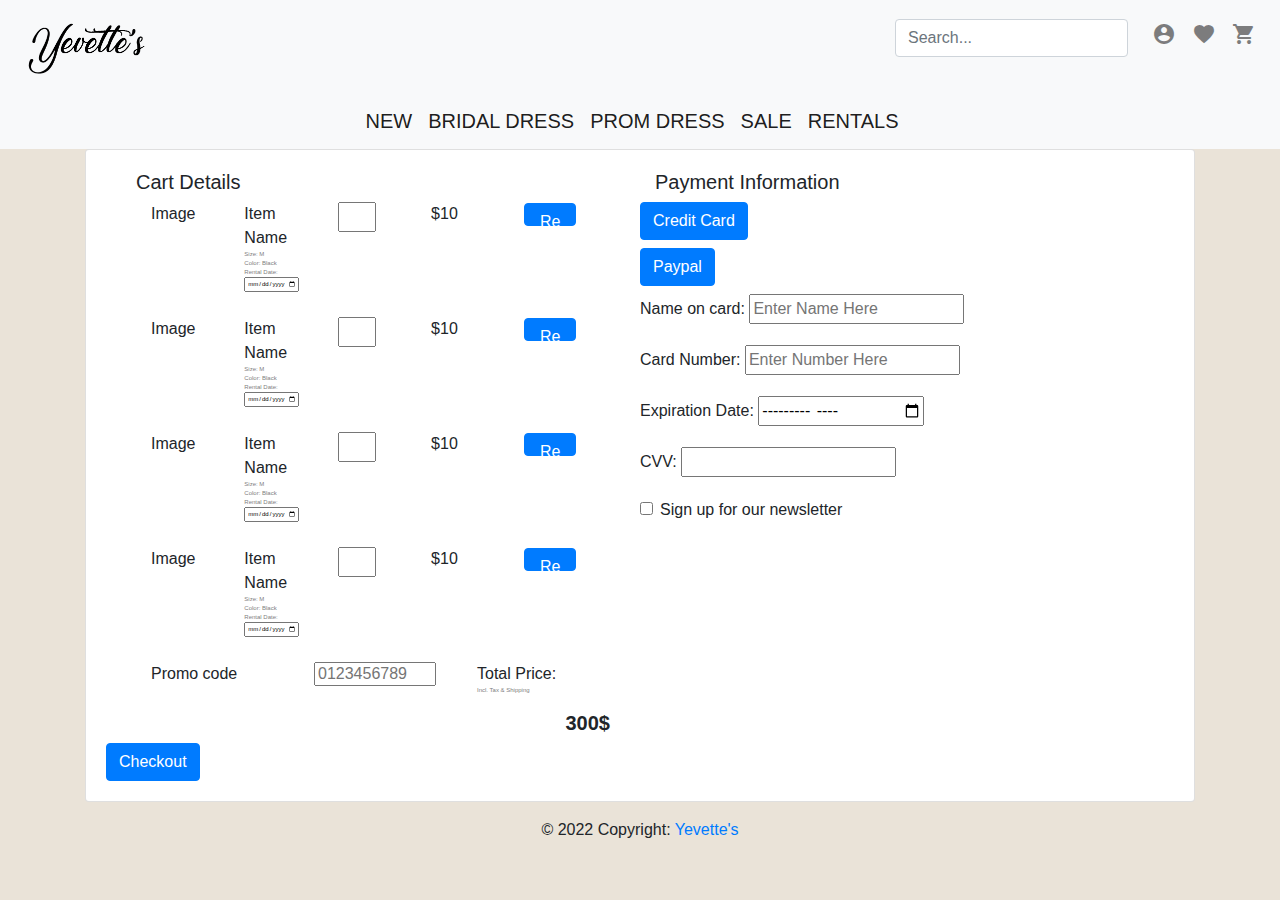
==== checkout.html @ b3177886 "Update checkout.html" ====
<!doctype html>
<html lang="en">
<head>
    <meta charset="utf-8">
    <meta name="viewport" content="width=device-width, initial-scale=1, shrink-to-fit=no">
    <link rel="stylesheet" href="https://cdn.jsdelivr.net/npm/bootstrap@4.6.1/dist/css/bootstrap.min.css">
    <link rel="stylesheet" href="https://fonts.googleapis.com/icon?family=Material+Icons">
    <link rel="stylesheet" href="/assets/css/style.css"/>

    <script type="text/javascript" src="assets/js/data.js"></script>
    <title>Yvette - Checkout</title>
</head>
<body>
    <div id="menu"></div>

    <div class="container">
        <div class="card">
            <div class="card-body">
                <div class="card-text">
                    <div class="container">
                        <div class="container">
                          <div class="row">


                            <!-- CART DETAILS COLUMN --> 
                            <div class="col">
                                <h5>Cart Details</h5> 
                                <div class ="container">



                                    <div class="row">
                                        <div class="col">
                                            Image
                                        </div>
                                        <div class="col">
                                            Item Name 
                                            <p style="font-size: 6px;
                                            color: grey;">
                                            Size: M <br>
                                            Color: Black <br>
                                            Rental Date:  <input type="date" id="datemax" name="datemax" min ="2022-11-24" max="2022-12-31"><br><br>
                                        </p>   
                                    </div>
                                    <div class="col">
                                        <input type="number"min="1" style=" width : 60%">

                                    </div>
                                    <div class="col">
                                        $10
                                    </div>
                                    <div class="col">
                                     <a href="#" class="btn btn-primary" style=" width : 60% ; height: 20%;" > Remove </a> 
                                 </div>

                             </div>

                             <div class="row">
                                        <div class="col">
                                            Image
                                        </div>
                                        <div class="col">
                                            Item Name 
                                            <p style="font-size: 6px;
                                            color: grey;">
                                            Size: M <br>
                                            Color: Black <br>
                                            Rental Date:  <input type="date" id="datemax" name="datemax" min ="2022-11-24" max="2022-12-31"><br><br>
                                        </p>   
                                    </div>
                                    <div class="col">
                                        <input type="number"min="1" style=" width : 60%">

                                    </div>
                                    <div class="col">
                                        $10
                                    </div>
                                    <div class="col">
                                     <a href="#" class="btn btn-primary" style=" width : 60% ; height: 20%;" > Remove </a> 
                                 </div>

                             </div>

                             <div class="row">
                                        <div class="col">
                                            Image
                                        </div>
                                        <div class="col">
                                            Item Name 
                                            <p style="font-size: 6px;
                                            color: grey;">
                                            Size: M <br>
                                            Color: Black <br>
                                            Rental Date:  <input type="date" id="datemax" name="datemax" min ="2022-11-24" max="2022-12-31"><br><br>
                                        </p>   
                                    </div>
                                    <div class="col">
                                        <input type="number"min="1" style=" width : 60%">

                                    </div>
                                    <div class="col">
                                        $10
                                    </div>
                                    <div class="col">
                                     <a href="#" class="btn btn-primary" style=" width : 60% ; height: 20%;" > Remove </a> 
                                 </div>

                             </div>

                             <div class="row">
                                        <div class="col">
                                            Image
                                        </div>
                                        <div class="col">
                                            Item Name 
                                            <p style="font-size: 6px;
                                            color: grey;">
                                            Size: M <br>
                                            Color: Black <br>
                                            Rental Date:  <input type="date" id="datemax" name="datemax" min ="2022-11-24" max="2022-12-31"><br><br>
                                        </p>   
                                    </div>
                                    <div class="col">
                                        <input type="number"min="1" style=" width : 60%">

                                    </div>
                                    <div class="col">
                                        $10
                                    </div>
                                    <div class="col">
                                     <a href="#" class="btn btn-primary" style=" width : 60% ; height: 20%;" > Remove </a> 
                                 </div>

                             </div>
                             <div class="row">
                               <div class="col">
                                Promo code 
                            </div>
                            <div class="col">
                                <form action="promocode">
                                    <input type="text" id="promo" name="promo" maxlength="10"size="10"placeholder="0123456789" style=" height: 20%;">
                                </form>
                            </div>
                            <div class="col">
                                Total Price: <p style="font-size: 6px;
                                color: grey;"> Incl. Tax & Shipping </p>
                                <h5 style="float: right; font-weight: bold;">300$</h5>
                            </div>

                        </div>

                    </div>
                </div>


<!-- PAYMENT INFO COLUMN --> 

                <div class="col">
                   <h5>Payment Information</h5> 

                   <div class="row">

                       <h5> <a href="#" class="btn btn-primary" siz>
                        Credit Card
                    </a> </h5>
                </div>
                <div class="row">

                   <h5> <a href="#" class="btn btn-primary">
                    Paypal
                     </a> </h5>
                </div>

                <div class="row">

                    <form>
                      <div class="form-group">
                        <label for="exampleInputEmail1">Name on card:</label>
                        <input type="text"  placeholder="Enter Name Here">
                      </div>

                      <div class="form-group">
                        <label>Card Number:  </label>
                        <input type="password" placeholder="Enter Number Here">
                      </div>

                      <div class="form-group">
                        <label>Expiration Date:  </label>
                        <input type="month">
                      </div>

                      <div class="form-group">
                        <label>CVV:  </label>
                        <input type="password" maxlength="3"> 
                      </div>


                      <div class="form-check">
                        <input type="checkbox" class="form-check-input" id="exampleCheck1">
                        <label class="form-check-label" for="exampleCheck1">Sign up for our newsletter</label>
                      </div>
                    </form>
                </div>


            </div>
        </div>
    </div>


</div>
</div>
<a href="#" class="btn btn-primary">Checkout</a>
</div>
</div>
</div>

<div id="footer"></div>

<script type="text/javascript" src="assets/js/shared.js"></script>
<script type="text/javascript" src="assets/js/checkout.js"></script>
</body>
</html>
---- assets/css/style.css ----
body {
	font-family: "Raleway", Arial, Helvetica, sans-serif;
	background-color: #EAE3D8 !important;
}
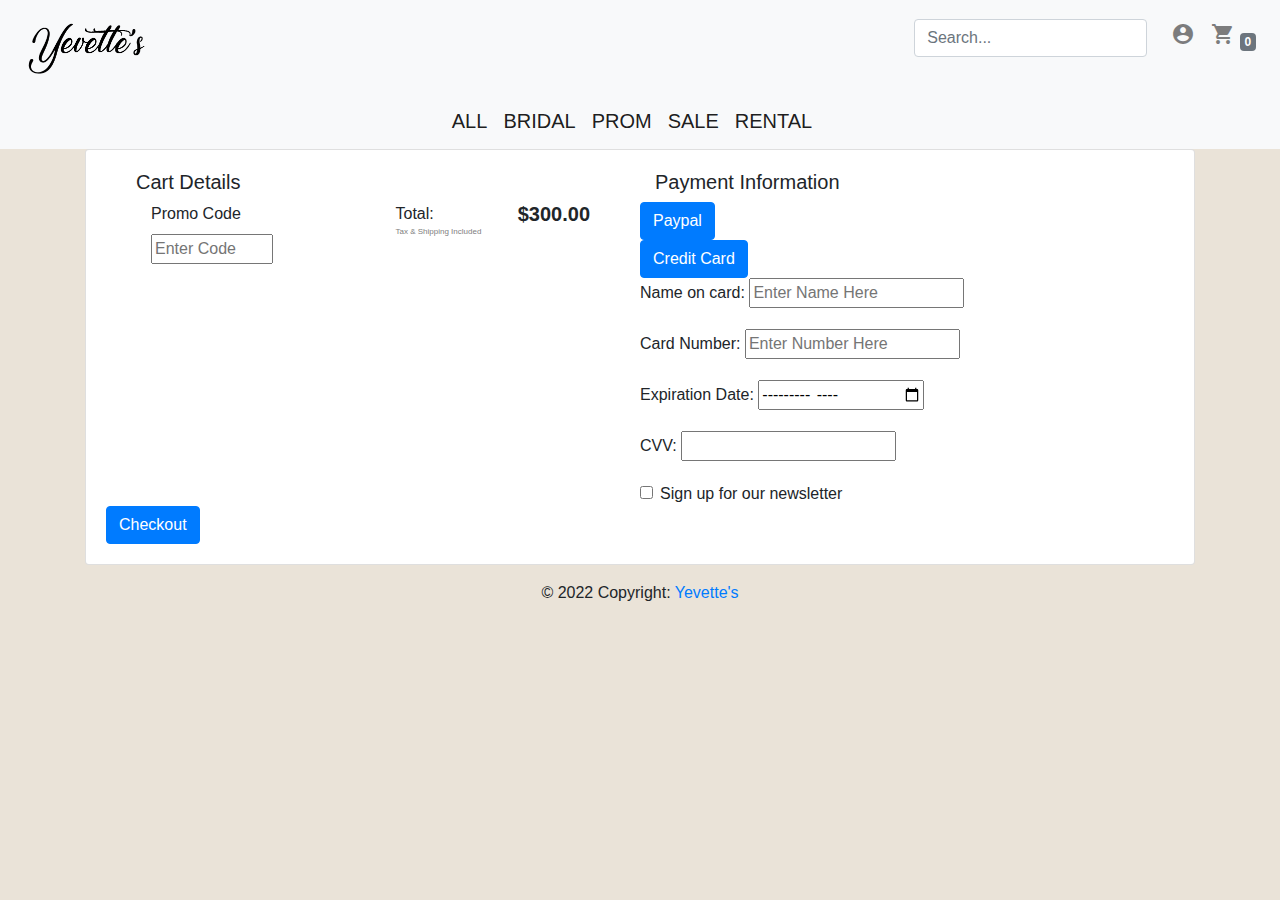
==== commit d433179f: "refactor checkout page" ====
--- a/checkout.html
+++ b/checkout.html
@@ -11,208 +11,94 @@
     <title>Yvette - Checkout</title>
 </head>
 <body>
-    <div id="menu"></div>
+<div id="menu"></div>
 
-    <div class="container">
-        <div class="card">
-            <div class="card-body">
-                <div class="card-text">
+<div class="container">
+    <div class="card">
+        <div class="card-body">
+            <div class="card-text">
+                <div class="container">
                     <div class="container">
-                        <div class="container">
-                          <div class="row">
+                        <div class="row">
 
-
-                            <!-- CART DETAILS COLUMN --> 
                             <div class="col">
-                                <h5>Cart Details</h5> 
-                                <div class ="container">
-
+                                <h5>Cart Details</h5>
+                                <div class="container">
+                                    <div id="cartItems"></div>
 
 
                                     <div class="row">
-                                        <div class="col">
-                                            Image
+                                        <div class="col-6">
+                                            <label for="promo">Promo Code</label>
+                                            <br>
+                                            <input type="text" id="promo"
+                                                   name="promo" maxlength="10"
+                                                   size="10"
+                                                   placeholder="Enter Code">
                                         </div>
-                                        <div class="col">
-                                            Item Name 
-                                            <p style="font-size: 6px;
-                                            color: grey;">
-                                            Size: M <br>
-                                            Color: Black <br>
-                                            Rental Date:  <input type="date" id="datemax" name="datemax" min ="2022-11-24" max="2022-12-31"><br><br>
-                                        </p>   
+
+                                        <div class="col-3">
+                                            Total: <p style="font-size: 8px; color: grey;">Tax & Shipping Included</p>
+                                        </div>
+                                        <div class="col-3">
+                                            <h5 id="totalPrice" style="font-weight: bold;">$300.00</h5>
+                                        </div>
                                     </div>
-                                    <div class="col">
-                                        <input type="number"min="1" style=" width : 60%">
+                                </div>
+                            </div>
 
-                                    </div>
-                                    <div class="col">
-                                        $10
-                                    </div>
-                                    <div class="col">
-                                     <a href="#" class="btn btn-primary" style=" width : 60% ; height: 20%;" > Remove </a> 
-                                 </div>
 
-                             </div>
+                            <div class="col">
+                                <h5>Payment Information</h5>
+                                <div class="row">
+                                    <a href="#" class="btn btn-primary">Paypal</a>
+                                </div>
+                                <div class="row">
+                                    <a href="#" class="btn btn-primary">Credit Card</a>
+                                </div>
 
-                             <div class="row">
-                                        <div class="col">
-                                            Image
+                                <!-- CREDIT CARD -->
+                                <div class="row">
+                                    <form>
+                                        <div class="form-group">
+                                            <label for="exampleInputEmail1">Name on card:</label>
+                                            <input type="text" placeholder="Enter Name Here">
                                         </div>
-                                        <div class="col">
-                                            Item Name 
-                                            <p style="font-size: 6px;
-                                            color: grey;">
-                                            Size: M <br>
-                                            Color: Black <br>
-                                            Rental Date:  <input type="date" id="datemax" name="datemax" min ="2022-11-24" max="2022-12-31"><br><br>
-                                        </p>   
-                                    </div>
-                                    <div class="col">
-                                        <input type="number"min="1" style=" width : 60%">
 
-                                    </div>
-                                    <div class="col">
-                                        $10
-                                    </div>
-                                    <div class="col">
-                                     <a href="#" class="btn btn-primary" style=" width : 60% ; height: 20%;" > Remove </a> 
-                                 </div>
+                                        <div class="form-group">
+                                            <label>Card Number: </label>
+                                            <input type="password" placeholder="Enter Number Here">
+                                        </div>
 
-                             </div>
+                                        <div class="form-group">
+                                            <label>Expiration Date: </label>
+                                            <input type="month">
+                                        </div>
 
-                             <div class="row">
-                                        <div class="col">
-                                            Image
+                                        <div class="form-group">
+                                            <label>CVV: </label>
+                                            <input type="password" maxlength="3">
                                         </div>
-                                        <div class="col">
-                                            Item Name 
-                                            <p style="font-size: 6px;
-                                            color: grey;">
-                                            Size: M <br>
-                                            Color: Black <br>
-                                            Rental Date:  <input type="date" id="datemax" name="datemax" min ="2022-11-24" max="2022-12-31"><br><br>
-                                        </p>   
-                                    </div>
-                                    <div class="col">
-                                        <input type="number"min="1" style=" width : 60%">
 
-                                    </div>
-                                    <div class="col">
-                                        $10
-                                    </div>
-                                    <div class="col">
-                                     <a href="#" class="btn btn-primary" style=" width : 60% ; height: 20%;" > Remove </a> 
-                                 </div>
 
-                             </div>
-
-                             <div class="row">
-                                        <div class="col">
-                                            Image
+                                        <div class="form-check">
+                                            <input type="checkbox" class="form-check-input" id="exampleCheck1">
+                                            <label class="form-check-label" for="exampleCheck1">Sign up for our
+                                                newsletter</label>
                                         </div>
-                                        <div class="col">
-                                            Item Name 
-                                            <p style="font-size: 6px;
-                                            color: grey;">
-                                            Size: M <br>
-                                            Color: Black <br>
-                                            Rental Date:  <input type="date" id="datemax" name="datemax" min ="2022-11-24" max="2022-12-31"><br><br>
-                                        </p>   
-                                    </div>
-                                    <div class="col">
-                                        <input type="number"min="1" style=" width : 60%">
-
-                                    </div>
-                                    <div class="col">
-                                        $10
-                                    </div>
-                                    <div class="col">
-                                     <a href="#" class="btn btn-primary" style=" width : 60% ; height: 20%;" > Remove </a> 
-                                 </div>
-
-                             </div>
-                             <div class="row">
-                               <div class="col">
-                                Promo code 
-                            </div>
-                            <div class="col">
-                                <form action="promocode">
-                                    <input type="text" id="promo" name="promo" maxlength="10"size="10"placeholder="0123456789" style=" height: 20%;">
-                                </form>
-                            </div>
-                            <div class="col">
-                                Total Price: <p style="font-size: 6px;
-                                color: grey;"> Incl. Tax & Shipping </p>
-                                <h5 style="float: right; font-weight: bold;">300$</h5>
+                                    </form>
+                                </div>
+                                <!-- CREDIT CARD END-->
                             </div>
 
                         </div>
+                    </div>
 
-                    </div>
                 </div>
-
-
-<!-- PAYMENT INFO COLUMN --> 
-
-                <div class="col">
-                   <h5>Payment Information</h5> 
-
-                   <div class="row">
-
-                       <h5> <a href="#" class="btn btn-primary" siz>
-                        Credit Card
-                    </a> </h5>
-                </div>
-                <div class="row">
-
-                   <h5> <a href="#" class="btn btn-primary">
-                    Paypal
-                     </a> </h5>
-                </div>
-
-                <div class="row">
-
-                    <form>
-                      <div class="form-group">
-                        <label for="exampleInputEmail1">Name on card:</label>
-                        <input type="text"  placeholder="Enter Name Here">
-                      </div>
-
-                      <div class="form-group">
-                        <label>Card Number:  </label>
-                        <input type="password" placeholder="Enter Number Here">
-                      </div>
-
-                      <div class="form-group">
-                        <label>Expiration Date:  </label>
-                        <input type="month">
-                      </div>
-
-                      <div class="form-group">
-                        <label>CVV:  </label>
-                        <input type="password" maxlength="3"> 
-                      </div>
-
-
-                      <div class="form-check">
-                        <input type="checkbox" class="form-check-input" id="exampleCheck1">
-                        <label class="form-check-label" for="exampleCheck1">Sign up for our newsletter</label>
-                      </div>
-                    </form>
-                </div>
-
-
             </div>
+            <a href="#" class="btn btn-primary">Checkout</a>
         </div>
     </div>
-
-
-</div>
-</div>
-<a href="#" class="btn btn-primary">Checkout</a>
-</div>
-</div>
 </div>
 
 <div id="footer"></div>
--- a/assets/css/style.css
+++ b/assets/css/style.css
@@ -2,3 +2,7 @@
 	font-family: "Raleway", Arial, Helvetica, sans-serif;
 	background-color: #EAE3D8 !important;
 }
+
+.roundImg {
+	border-radius: 60%;
+}
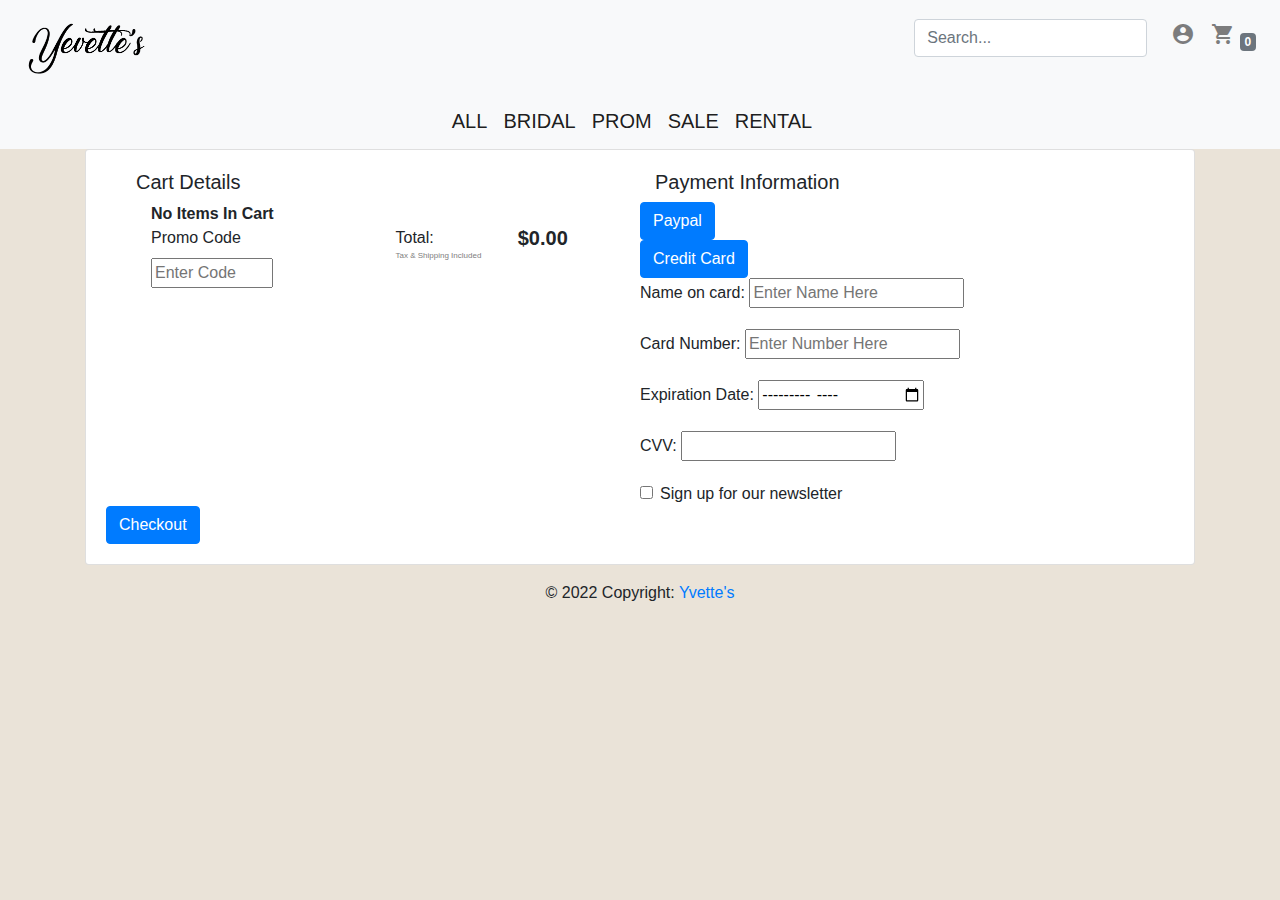
==== commit d1b8e92d: "implement checkout button" ====
--- a/checkout.html
+++ b/checkout.html
@@ -25,8 +25,6 @@
                                 <h5>Cart Details</h5>
                                 <div class="container">
                                     <div id="cartItems"></div>
-
-
                                     <div class="row">
                                         <div class="col-6">
                                             <label for="promo">Promo Code</label>
@@ -96,7 +94,7 @@
 
                 </div>
             </div>
-            <a href="#" class="btn btn-primary">Checkout</a>
+            <a id="checkoutBtn" onClick="checkout()" href="#" class="btn btn-primary">Checkout</a>
         </div>
     </div>
 </div>
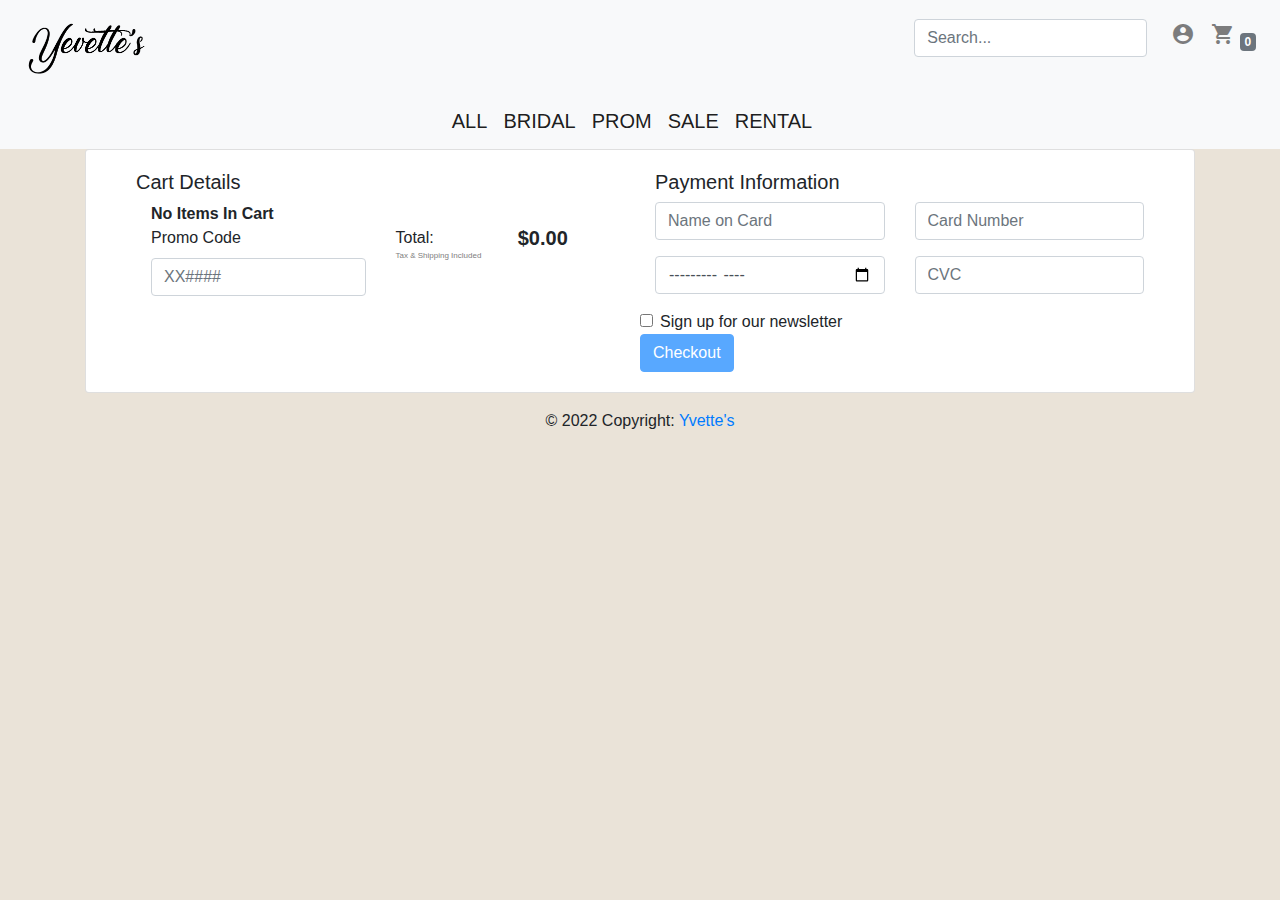
==== commit 71e64abf: "update checkout" ====
--- a/checkout.html
+++ b/checkout.html
@@ -27,12 +27,11 @@
                                     <div id="cartItems"></div>
                                     <div class="row">
                                         <div class="col-6">
-                                            <label for="promo">Promo Code</label>
-                                            <br>
-                                            <input type="text" id="promo"
-                                                   name="promo" maxlength="10"
-                                                   size="10"
-                                                   placeholder="Enter Code">
+                                            <label id="codeLabel" for="promoCode">Promo Code</label>
+                                            <input type="text" id="promoCode"
+                                                   name="promoCode" maxlength="7"
+                                                   size="7" class="form-control"
+                                                   placeholder="XX####" oninput="applyPromo()">
                                         </div>
 
                                         <div class="col-3">
@@ -48,45 +47,50 @@
 
                             <div class="col">
                                 <h5>Payment Information</h5>
+
                                 <div class="row">
-                                    <a href="#" class="btn btn-primary">Paypal</a>
+                                    <form>
+                                        <div class="container">
+
+                                            <div class="row">
+                                                <div class="col form-group">
+                                                    <input type="text" class="form-control" id="cardName"
+                                                           placeholder="Name on Card">
+                                                </div>
+                                                <div class="col form-group">
+                                                    <input type="tel" maxlength="19" oninput="formatCardNumber()"
+                                                           class="form-control" id="cardNumber"
+                                                           placeholder="Card Number">
+                                                </div>
+                                            </div>
+                                            <div class="row">
+                                                <div class="col form-group">
+                                                    <input type="month" placeholder="MM / YY" class="form-control"
+                                                           id="cardExp">
+                                                </div>
+                                                <div class="col form-group">
+                                                    <input type="tel" maxlength="3" placeholder="CVC"
+                                                           class="form-control"
+                                                           id="cvc">
+                                                </div>
+                                            </div>
+
+                                        </div>
+
+                                        <div class="form-check">
+                                            <input type="checkbox" class="form-check-input" id="newLetter">
+                                            <label class="form-check-label" for="newLetter">Sign up for our
+                                                newsletter</label>
+                                        </div>
+
+                                    </form>
+
                                 </div>
                                 <div class="row">
-                                    <a href="#" class="btn btn-primary">Credit Card</a>
+                                    <button id="checkoutBtn" onClick="checkout()" class="btn btn-primary">Checkout
+                                    </button>
                                 </div>
 
-                                <!-- CREDIT CARD -->
-                                <div class="row">
-                                    <form>
-                                        <div class="form-group">
-                                            <label for="exampleInputEmail1">Name on card:</label>
-                                            <input type="text" placeholder="Enter Name Here">
-                                        </div>
-
-                                        <div class="form-group">
-                                            <label>Card Number: </label>
-                                            <input type="password" placeholder="Enter Number Here">
-                                        </div>
-
-                                        <div class="form-group">
-                                            <label>Expiration Date: </label>
-                                            <input type="month">
-                                        </div>
-
-                                        <div class="form-group">
-                                            <label>CVV: </label>
-                                            <input type="password" maxlength="3">
-                                        </div>
-
-
-                                        <div class="form-check">
-                                            <input type="checkbox" class="form-check-input" id="exampleCheck1">
-                                            <label class="form-check-label" for="exampleCheck1">Sign up for our
-                                                newsletter</label>
-                                        </div>
-                                    </form>
-                                </div>
-                                <!-- CREDIT CARD END-->
                             </div>
 
                         </div>
@@ -94,7 +98,6 @@
 
                 </div>
             </div>
-            <a id="checkoutBtn" onClick="checkout()" href="#" class="btn btn-primary">Checkout</a>
         </div>
     </div>
 </div>
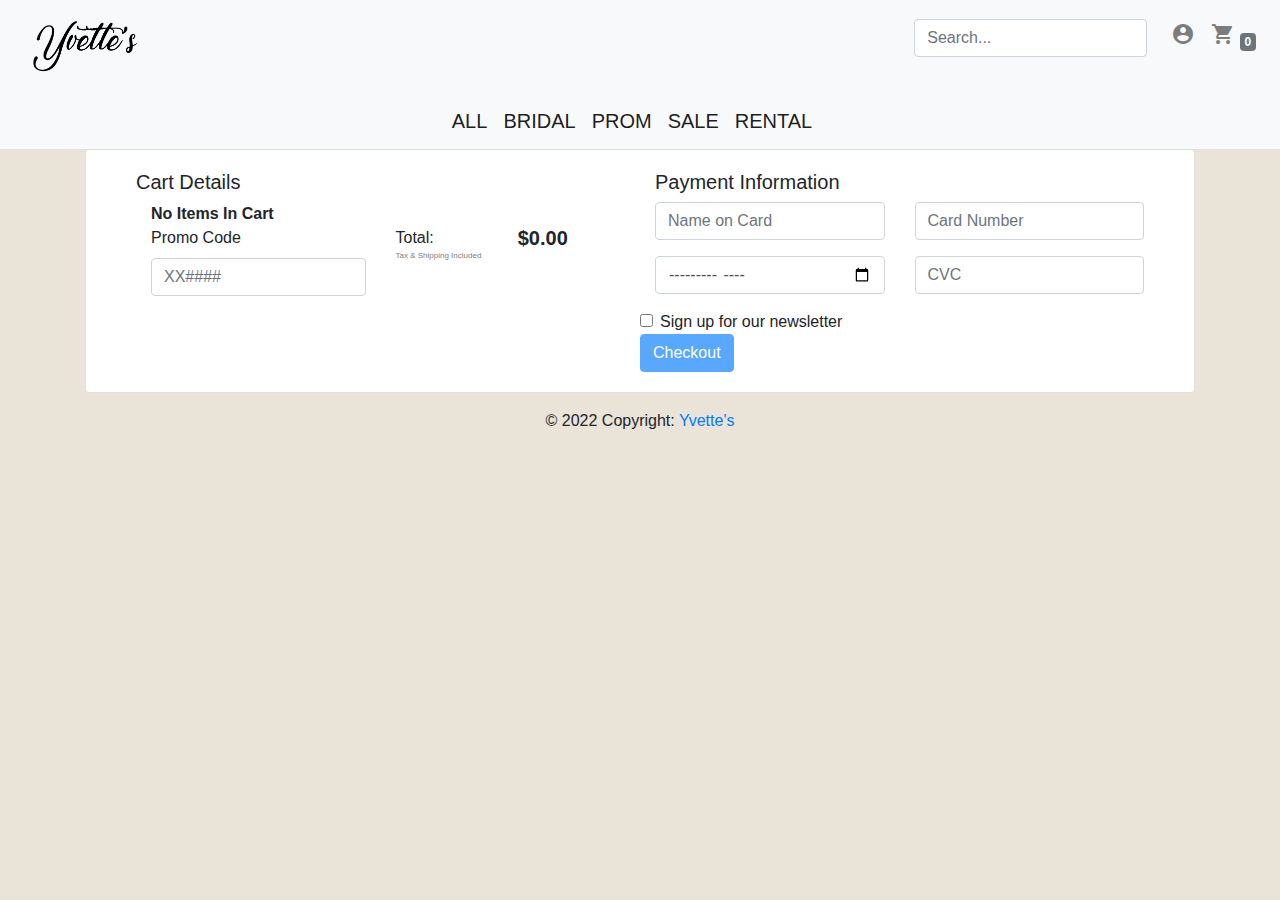
==== commit 63dfe9ee: "fix styles path" ====
--- a/checkout.html
+++ b/checkout.html
@@ -5,7 +5,7 @@
     <meta name="viewport" content="width=device-width, initial-scale=1, shrink-to-fit=no">
     <link rel="stylesheet" href="https://cdn.jsdelivr.net/npm/bootstrap@4.6.1/dist/css/bootstrap.min.css">
     <link rel="stylesheet" href="https://fonts.googleapis.com/icon?family=Material+Icons">
-    <link rel="stylesheet" href="/assets/css/style.css"/>
+    <link rel="stylesheet" href="assets/css/style.css"/>
 
     <script type="text/javascript" src="assets/js/data.js"></script>
     <title>Yvette - Checkout</title>
--- a/assets/css/style.css
+++ b/assets/css/style.css
@@ -3,6 +3,6 @@
 	background-color: #EAE3D8 !important;
 }
 
-.roundImg {
-	border-radius: 60%;
+img {
+	border-radius: 5%;
 }
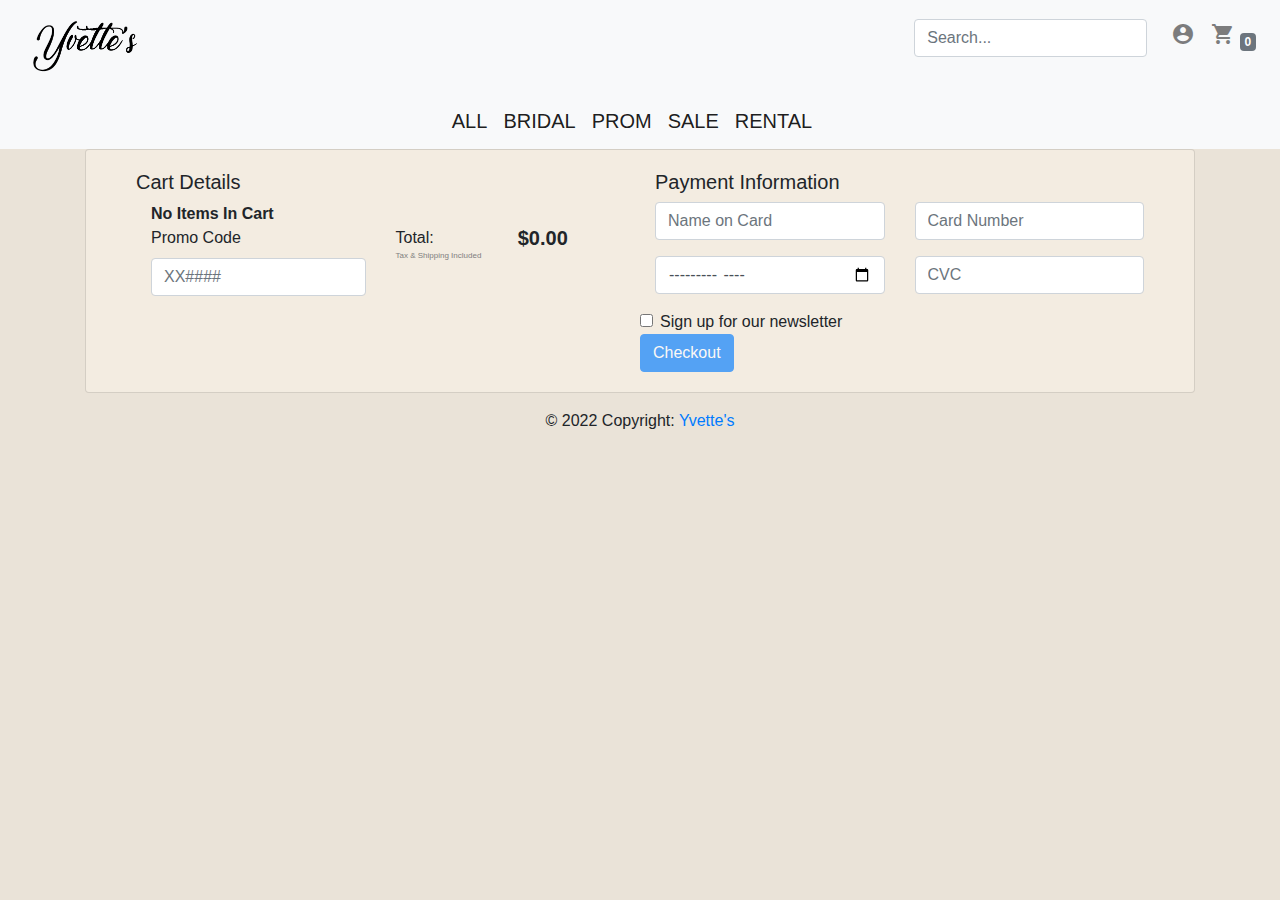
==== commit c48500cd: "add card-beige" ====
--- a/checkout.html
+++ b/checkout.html
@@ -14,7 +14,7 @@
 <div id="menu"></div>
 
 <div class="container">
-    <div class="card">
+    <div class="card card-beige">
         <div class="card-body">
             <div class="card-text">
                 <div class="container">
--- a/assets/css/style.css
+++ b/assets/css/style.css
@@ -4,5 +4,9 @@
 }
 
 img {
-	border-radius: 5%;
+	border-radius: 2%;
 }
+
+.card-beige {
+	background-color: #f3ece1 !important;
+}
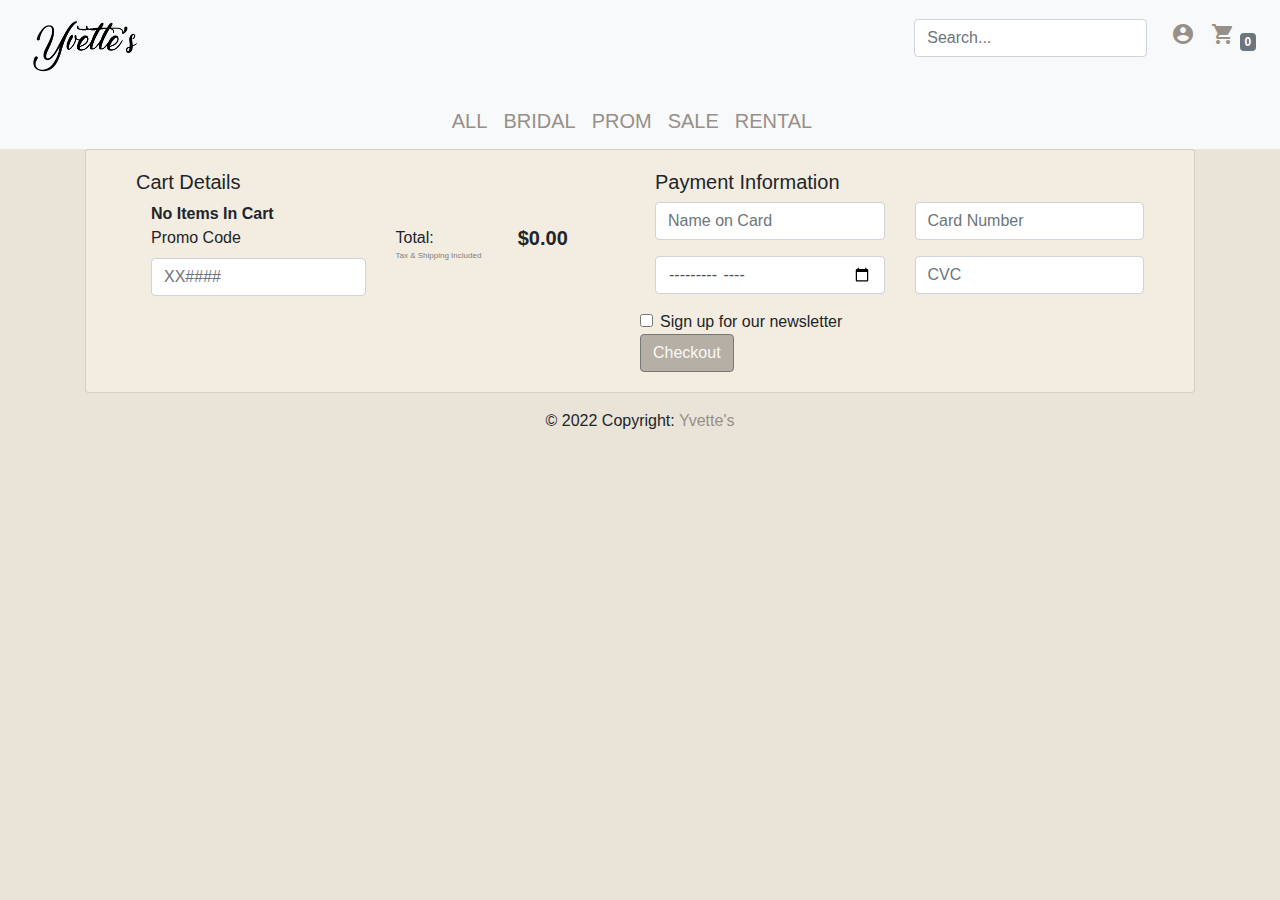
==== commit 64793e35: "style colours" ====
--- a/checkout.html
+++ b/checkout.html
@@ -87,7 +87,7 @@
 
                                 </div>
                                 <div class="row">
-                                    <button id="checkoutBtn" onClick="checkout()" class="btn btn-primary">Checkout
+                                    <button id="checkoutBtn" onClick="checkout()" class="btn btn-dark">Checkout
                                     </button>
                                 </div>
 
--- a/assets/css/style.css
+++ b/assets/css/style.css
@@ -10,3 +10,11 @@
 .card-beige {
 	background-color: #f3ece1 !important;
 }
+
+a {
+	color: #969088 !important;
+}
+
+button {
+	background-color: #969088 !important;
+}
